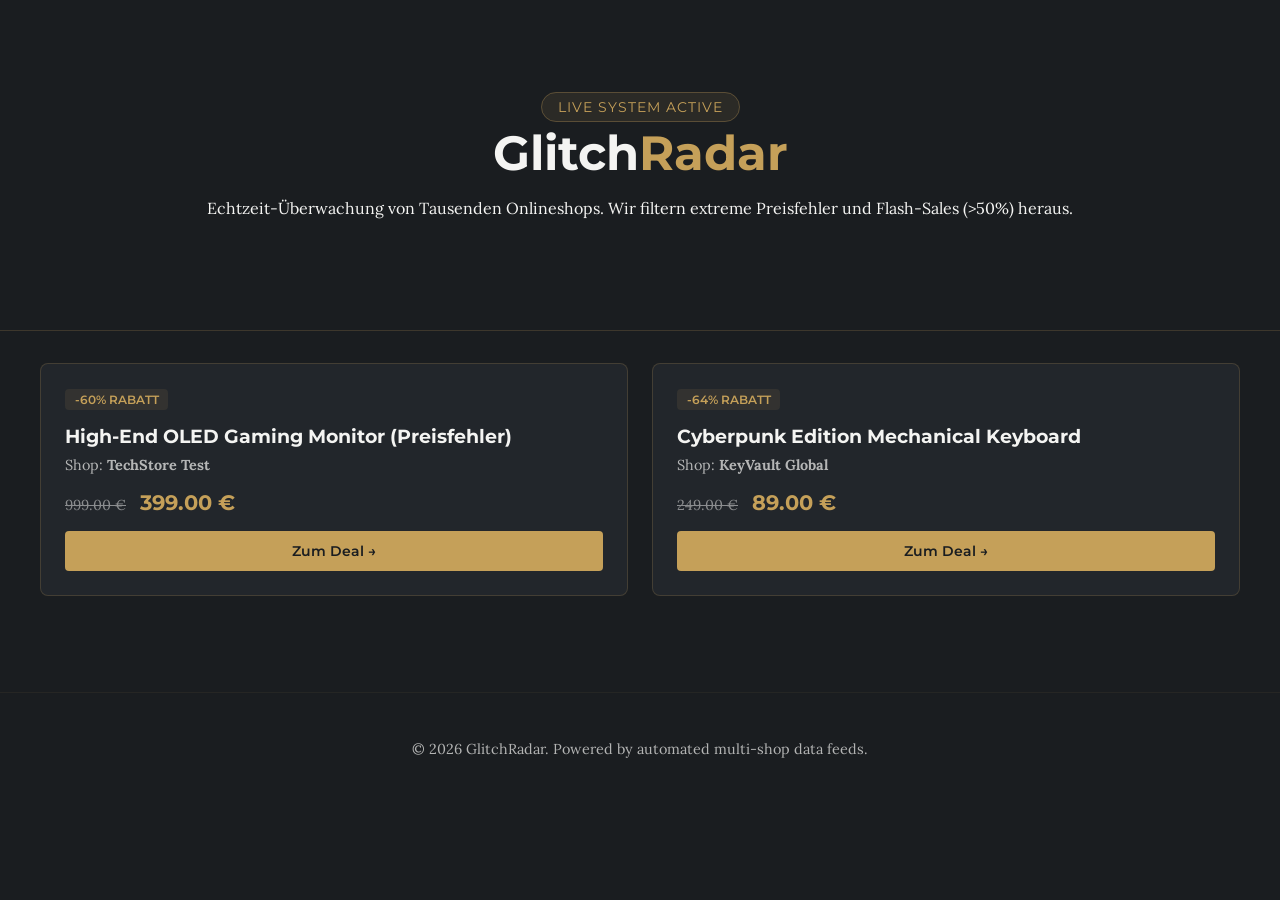
==== index.html @ a7b9814a "Add initial HTML structure for GlitchRadar" ====
<!DOCTYPE html>
<html lang="de">
<head>
    <meta charset="UTF-8">
    <meta name="viewport" content="width=device-width, initial-scale=1.0">
    <title>GlitchRadar – Live Price Anomaly Finder</title>
    <link rel="stylesheet" href="assets/css/style.css">
    <link href="https://fonts.googleapis.com/css2?family=Lora:ital,wght@0,400;0,600;1,400&family=Montserrat:wght@400;600;700&display=swap" rel="stylesheet">
</head>
<body>
    <header class="hero">
        <div class="container">
            <span class="badge">LIVE SYSTEM ACTIVE</span>
            <h1>Glitch<span>Radar</span></h1>
            <p>Echtzeit-Überwachung von Tausenden Onlineshops. Wir filtern extreme Preisfehler und Flash-Sales (&gt;50%) heraus.</p>
        </div>
    </header>

    <main class="container">
        <section id="deals-feed">
            <p class="loading" style="text-align:center; opacity:0.7;">Lade Datenströme...</p>
        </section>
    </main>

    <footer>
        <p>&copy; 2026 GlitchRadar. Powered by automated multi-shop data feeds.</p>
    </footer>

    <script>
        // Fallback-Produkte, damit die Seite sofort saubere Karten im Dark-Tech-Look zeigt
        const fallbackProducts = [
            {
                title: "High-End OLED Gaming Monitor (Preisfehler)",
                old_price: 999.00,
                new_price: 399.00,
                discount: 60,
                shop: "TechStore Test",
                url: "#"
            },
            {
                title: "Cyberpunk Edition Mechanical Keyboard",
                old_price: 249.00,
                new_price: 89.00,
                discount: 64,
                shop: "KeyVault Global",
                url: "#"
            }
        ];

        function displayDeals(products) {
            const feed = document.getElementById('deals-feed');
            if (!products || products.length === 0) {
                products = fallbackProducts;
            }
            
            let html = '<div style="display: grid; grid-template-columns: repeat(auto-fit, minmax(300px, 1fr)); gap: 1.5rem;">';
            
            products.forEach(p => {
                html += `
                    <div style="background-color: #22262B; border: 1px solid rgba(197, 160, 89, 0.2); border-radius: 8px; padding: 1.5rem; display: flex; flex-direction: column; justify-content: space-between;">
                        <div>
                            <span style="background-color: rgba(197, 160, 89, 0.1); color: #C5A059; padding: 0.2rem 0.6rem; border-radius: 4px; font-size: 0.75rem; font-family: 'Montserrat', sans-serif; font-weight: 600;">-${p.discount}% RABATT</span>
                            <h3 style="font-family: 'Montserrat', sans-serif; font-size: 1.2rem; margin: 1rem 0 0.5rem 0; color: #F4F4F2;">${p.title}</h3>
                            <p style="font-size: 0.9rem; opacity: 0.7; margin: 0 0 1rem 0;">Shop: <strong>${p.shop}</strong></p>
                        </div>
                        <div>
                            <div style="margin-bottom: 1rem;">
                                <span style="text-decoration: line-through; opacity: 0.5; margin-right: 10px; font-size: 0.9rem;">${p.old_price.toFixed(2)} €</span>
                                <span style="color: #C5A059; font-size: 1.3rem; font-weight: 700; font-family: 'Montserrat', sans-serif;">${p.new_price.toFixed(2)} €</span>
                            </div>
                            <a href="${p.url}" target="_blank" style="display: block; text-align: center; background-color: #C5A059; color: #1A1D20; padding: 0.7rem; border-radius: 4px; text-decoration: none; font-family: 'Montserrat', sans-serif; font-weight: 600; font-size: 0.9rem;">Zum Deal &rarr;</a>
                        </div>
                    </div>
                `;
            });
            
            html += '</div>';
            feed.innerHTML = html;
        }

        // Versuche die echte JSON zu laden, nutze im Fehlerfall den Fallback
        fetch('data/products.json')
            .then(res => res.json())
            .then(data => {
                if (data && data.length > 0) {
                    displayDeals(data);
                } else {
                    displayDeals(fallbackProducts);
                }
            })
            .catch(err => {
                console.log("Nutze Fallback:", err);
                displayDeals(fallbackProducts);
            });
    </script>
</body>
</html>
---- assets/css/style.css ----
:root {
    --bg-color: #1A1D20;        /* Tiefes Mattschwarz / Anthrazit[span_11](start_span)[span_11](end_span) */
    --accent-color: #C5A059;    /* Gedimmtes Gold / Messing[span_12](start_span)[span_12](end_span) */
    --text-color: #F4F4F2;      /* Helles Off-White[span_13](start_span)[span_13](end_span) */
    --card-bg: #22262B;
}

body {
    background-color: var(--bg-color);
    color: var(--text-color);
    font-family: 'Lora', serif;
    margin: 0;
    padding: 0;
}

h1, h2, h3, .badge {
    font-family: 'Montserrat', sans-serif;
}

.container {
    max-width: 1200px;
    margin: 0 auto;
    padding: 2rem;
}

.hero {
    text-align: center;
    padding: 4rem 0;
    border-bottom: 1px solid rgba(197, 160, 89, 0.2);
}

.hero h1 {
    font-size: 3rem;
    font-weight: 700;
    margin: 0.5rem 0;
}

.hero h1 span {
    color: var(--accent-color);
}

.badge {
    background-color: rgba(197, 160, 89, 0.1);
    color: var(--accent-color);
    padding: 0.4rem 1rem;
    border-radius: 50px;
    font-size: 0.85rem;
    letter-spacing: 1px;
    border: 1px solid rgba(197, 160, 89, 0.3);
}

footer {
    text-align: center;
    padding: 2rem;
    margin-top: 4rem;
    border-top: 1px solid rgba(197, 160, 89, 0.1);
    font-size: 0.9rem;
    opacity: 0.7;
}
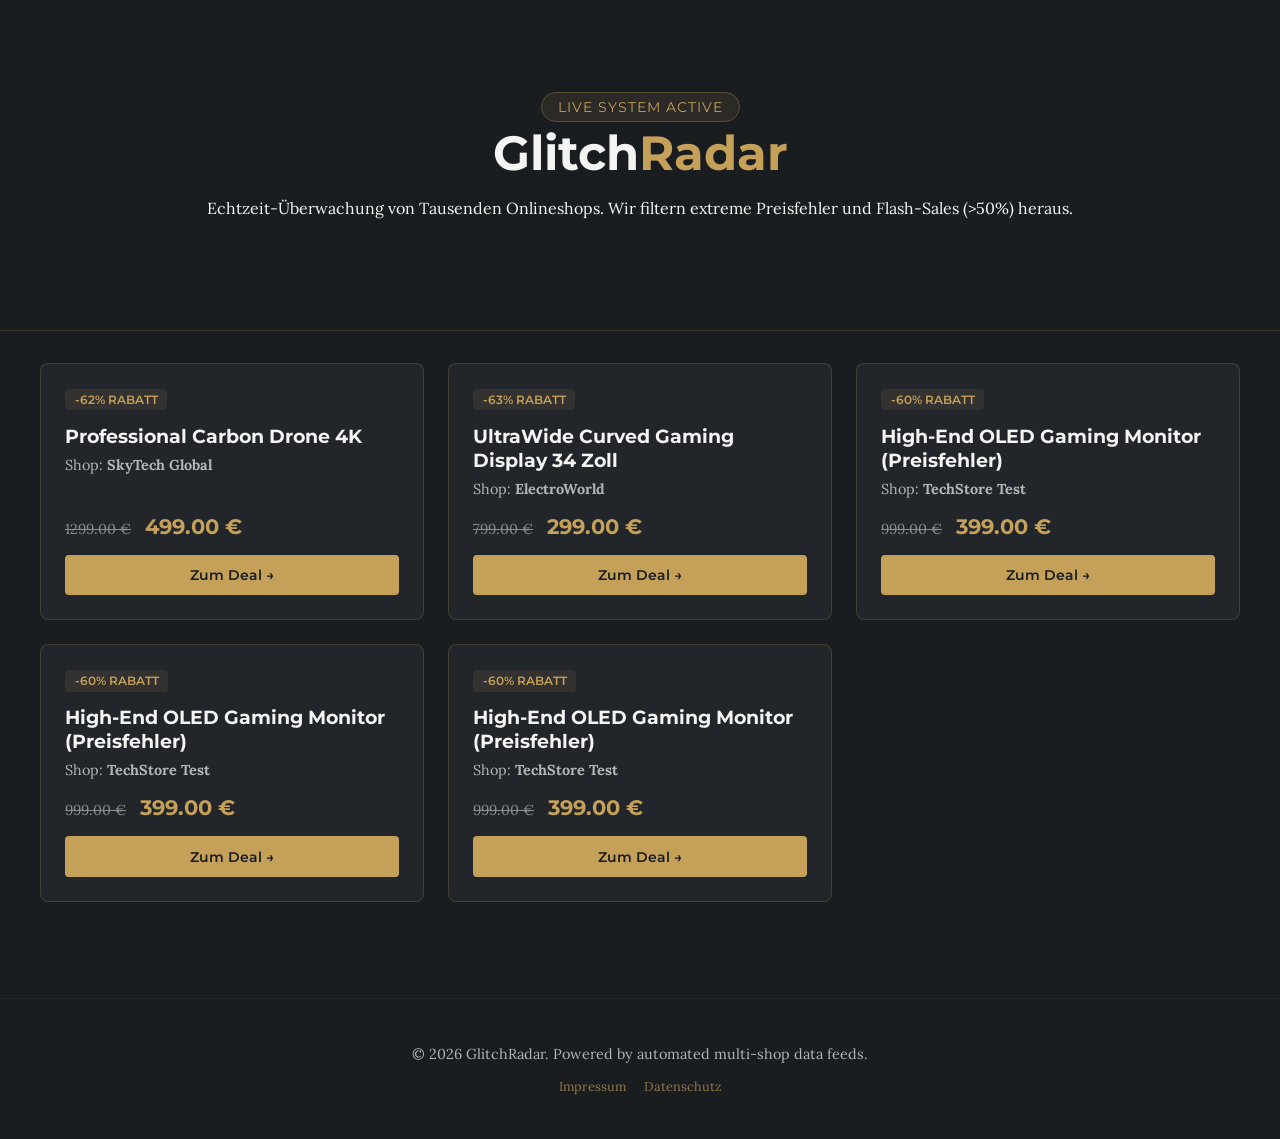
==== commit 87b73ae9: "Update footer with additional links Added links to Impressum and Datenschutz in footer." ====
--- a/index.html
+++ b/index.html
@@ -23,9 +23,12 @@
     </main>
 
     <footer>
-        <p>&copy; 2026 GlitchRadar. Powered by automated multi-shop data feeds.</p>
-    </footer>
-
+    <p>&copy; 2026 GlitchRadar. Powered by automated multi-shop data feeds.</p>
+    <p style="margin-top: 0.5rem; font-size: 0.8rem;">
+        <a href="impressum.html" style="color: var(--accent-color); text-decoration: none; margin-right: 15px;">Impressum</a>
+        <a href="datenschutz.html" style="color: var(--accent-color); text-decoration: none;">Datenschutz</a>
+    </p>
+</footer>
     <script>
         // Fallback-Produkte, damit die Seite sofort saubere Karten im Dark-Tech-Look zeigt
         const fallbackProducts = [
